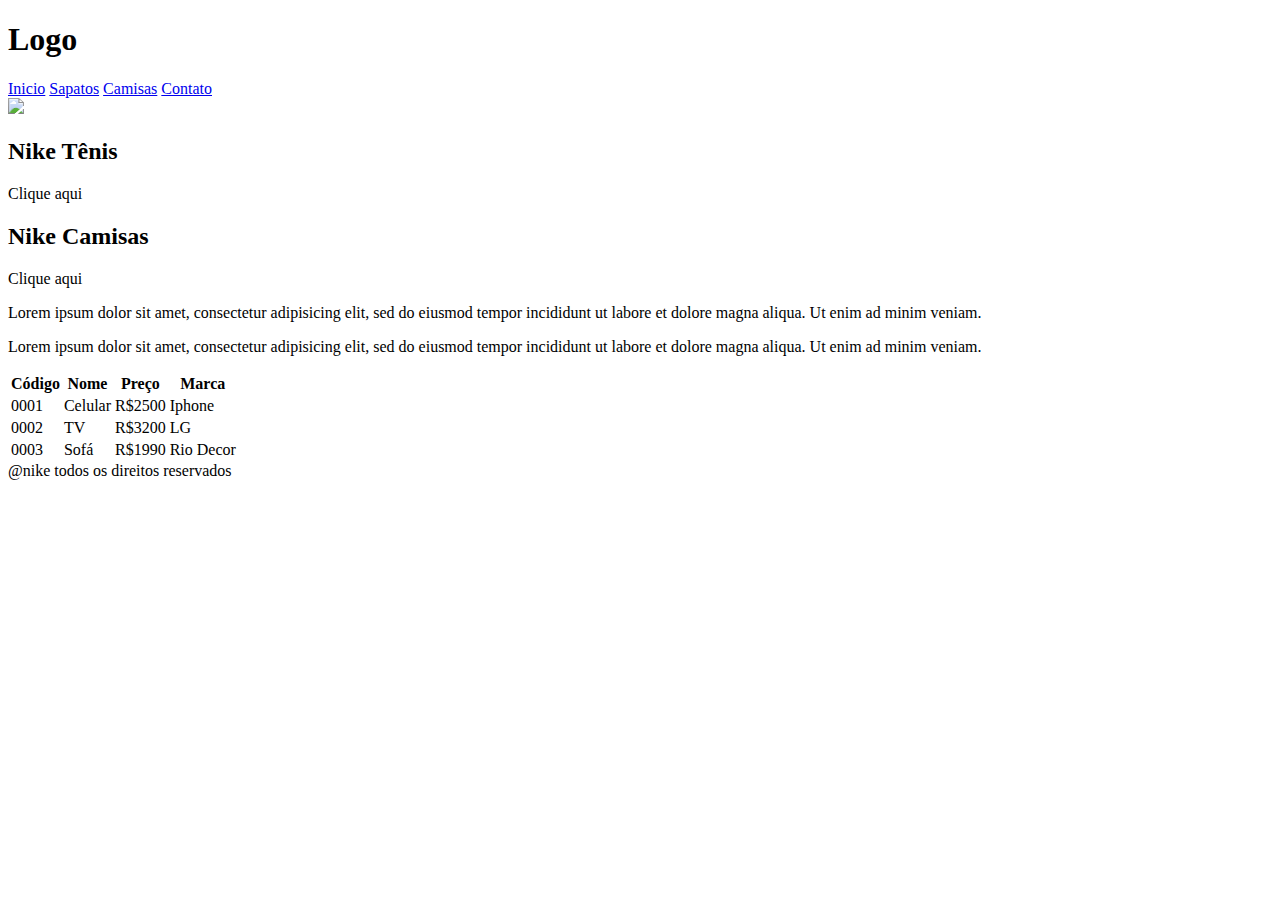
==== index.html @ 1e2665a3 "Update index.html" ====
<!DOCTYPE html>
<html>
<head>
	<meta charset="utf-8">
	<meta name="viewport" content="width=device-width, initial-scale=1">
	<title>Nike Site</title>
	<link rel="stylesheet" type="text/css" href="css/Estilo-Nike-Geral.css">
	<script src="https://kit.fontawesome.com/77ed0489de.js" crossorigin="anonymous"></script>

</head>
<header>
			<h1> Logo </h1>
			<nav>
				<a href="index.html" class="select">Inicio</a>
				<a href="Nike-Sapatos.html">Sapatos</a>
				<a href="Nike-Camisas.html">Camisas</a>
				<a href="#">Contato</a>
			</nav>
</header>

	<section>
		<img class="background" src="imagens/niketenis.jpg">
	</section>
<div id="home">
	<div class="boxbox">
		<h2> Nike Tênis</h2>
		Clique aqui
	</div>
	<div class="boxbox">
		<h2> Nike Camisas</h2>
		Clique aqui
	</div>
	
</div>

<div class="conteudo">
	<p> Lorem ipsum dolor sit amet, consectetur adipisicing elit, sed do eiusmod
	tempor incididunt ut labore et dolore magna aliqua. Ut enim ad minim veniam.</p>

	<p> Lorem ipsum dolor sit amet, consectetur adipisicing elit, sed do eiusmod
	tempor incididunt ut labore et dolore magna aliqua. Ut enim ad minim veniam.</p>

</div>


</div>
<div>  </div>

<table class="table">
<thead>
	<tr>
		<th> Código </th>
		<th> Nome </th>
		<th> Preço </th>
		<th> Marca </th>
	</tr>
</thead>

<tbody>
	<tr>
		<td> 0001</td>
		<td> Celular</td>
		<td> R$2500</td>
		<td> Iphone </td>
	</tr>
	<tr>
		<td> 0002</td>
		<td> TV</td>
		<td> R$3200</td>
		<td> LG </td>
	</tr>
	<tr>
		<td> 0003</td>
		<td> Sofá </td>
		<td> R$1990</td>
		<td> Rio Decor </td>
	</tr>
</tbody>
</table>

<footer> @nike todos os direitos reservados </footer>

</body>
</html>
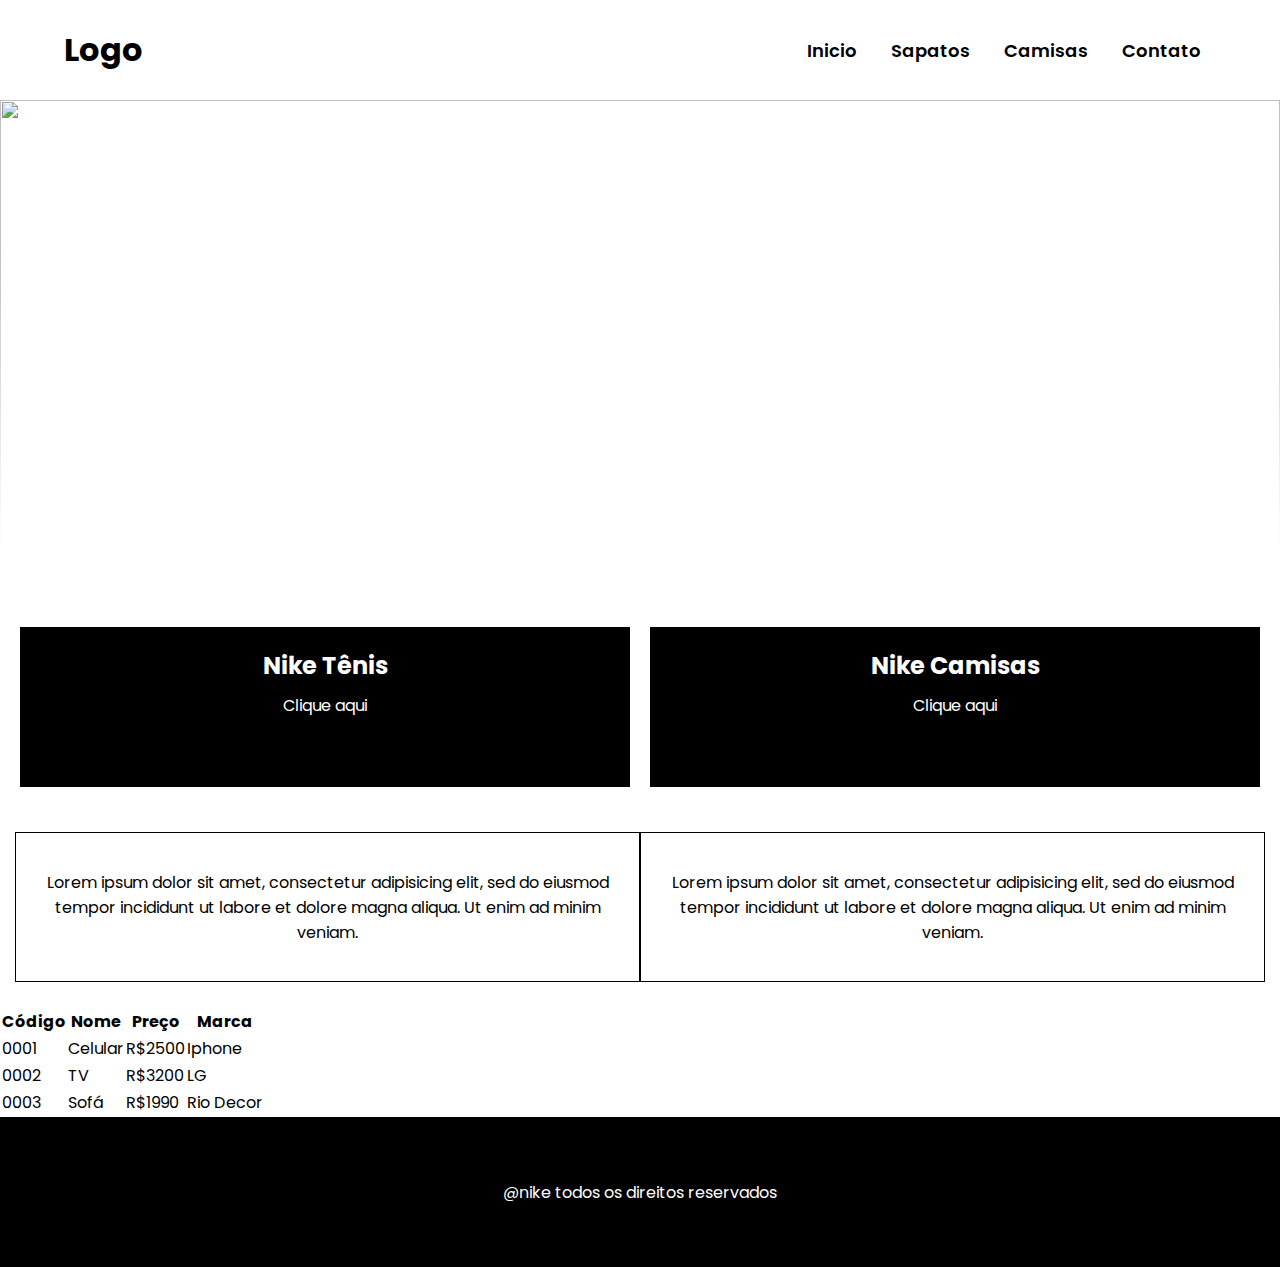
==== commit 4ced2db4: "Update index.html" ====
--- a/index.html
+++ b/index.html
@@ -4,7 +4,7 @@
 	<meta charset="utf-8">
 	<meta name="viewport" content="width=device-width, initial-scale=1">
 	<title>Nike Site</title>
-	<link rel="stylesheet" type="text/css" href="css/Estilo-Nike-Geral.css">
+	<link rel="stylesheet" type="text/css" href="Styles/Estilo-Nike-Geral.css">
 	<script src="https://kit.fontawesome.com/77ed0489de.js" crossorigin="anonymous"></script>
 
 </head>
--- a/Styles/Estilo-Nike-Geral.css
+++ b/Styles/Estilo-Nike-Geral.css
@@ -0,0 +1,274 @@
+@import url('https://fonts.googleapis.com/css2?family=Poppins:ital,wght@0,100;0,200;0,300;0,400;0,500;0,600;0,700;0,800;0,900;1,100;1,200;1,300;1,400;1,500;1,600;1,700;1,800;1,900&display=swap');
+
+*{
+	margin: 0;
+	padding: 0;
+	box-sizing: border-box;
+	outline: 0;
+	text-decoration: none;
+	font-family: 'Poppins', sans-serif;
+
+}
+
+body {
+	width: 100%;
+	height: 100vh;
+}
+
+header {
+	display: flex;
+	justify-content: space-between;
+	align-items: center;
+	height: 100px;
+	padding: 0 5%;
+}
+
+header nav a {
+	font-size: 18px;
+	padding: 15px;
+	color: black;
+	border-radius: 50px;
+	font-weight: 600;
+
+}
+
+a:hover {
+	color: white;
+	background: black;
+	border-radius: 50px;
+	transition: 0.4s;
+
+}
+
+h1:hover {
+	animation: TranslateY 0.8s infinite alternate;
+	color: darkgray;
+	cursor: pointer;
+	transition: 1s;
+}
+
+@keyframes TranslateY {
+	from {
+		transform: translateY(0) scale(1);
+	}
+	to {
+		transform: translateY(-4px) scale(1.1);
+	}
+}
+
+section img {
+	width: 100%;
+	height: 500px;
+	object-fit: cover;
+
+}
+
+
+.background {
+	-webkit-mask-image: linear-gradient(to top, transparent 10%, white 70%);
+	
+}
+
+div#home{
+	
+	display: flex;
+	justify-content: space-around;
+	width: 100%;
+	height: 200px;
+	text-align: center;
+	padding: 10px;
+
+}
+
+.boxbox {
+	border: 1px solid black;
+ 	padding: 10px;
+ 	width: 100%;
+ 	margin: 10px;
+ 	background: black;
+ 	color: white;
+}
+
+.boxbox:hover {
+
+	background: white;
+	color: black;
+	transition: 1s;
+	cursor: pointer;
+}
+
+
+h2{
+	display: flex;
+	justify-content: center;
+	text-align: center;
+	padding: 10px;
+}
+
+h2:hover .boxbox {
+	color: deeppink;
+	cursor: pointer;
+	transition: 1s;
+}
+
+footer {
+	display: flex;
+	justify-content: center;
+	background: black;
+	color: white;
+	align-items: center;
+	text-align: center;
+	width: 100%;
+	padding: 10px;
+	height: 150px;
+
+}
+
+p {
+	display: flex;
+	text-align: center;
+	padding: 10px;
+	border: 1px solid black;
+	height: 150px;
+	width: 730px;
+	align-items: center;
+	margin: 10px auto;
+
+}
+
+p:hover {
+	background: black;
+	color: white;
+	transition: 1s;
+	cursor: pointer;
+
+}
+
+.conteudo {
+	display: flex;
+	text-align: center;
+	justify-content: space-around;
+	padding: 15px;
+}
+
+a .select {
+
+	background: black;
+	color: white;
+
+}
+
+.grid-sapatos {
+	display: grid;
+	grid-template-columns: repeat(12, 1fr);
+	grid-auto-columns: 150px;
+	grid-auto-rows: 100px;
+	gap: 20px;
+
+	padding: 10px;
+
+
+}
+
+.grid-box1 {
+	grid-column: span 3;
+	display: flex; 
+	align-items: center;
+	justify-content: center;
+	color: black;
+	border: 3px solid black;
+}
+
+.grid-box2 {
+	grid-column: span 6;
+	grid-row: span 2;
+	display: flex; 
+	align-items: center;
+	justify-content: center;
+	color: black;
+	border: 3px solid black;
+
+	box-shadow: 10px 10px rgba(0, 0, 0, 0.5);
+}
+
+.grid-box3 {
+	grid-row: span 2;
+	grid-column: span 3;
+	display: flex; 
+	align-items: center;
+	justify-content: center;
+	background-color: white;
+	border: 3px solid black;
+	box-shadow: 8px px rgba(0, 0, 0, 0.5);
+
+}
+
+.grid-box3:hover{
+	background: black;
+	color: white;
+	transition: 2s;
+	cursor: default;
+
+}
+
+.wrapper {
+
+	width: 90%;
+	max-width:  1536px;
+	margin-inline: auto;
+	position: relative;
+	height: 100px;
+	margin-top: 10px;
+	margin-bottom: 10px;
+	overflow: hidden;
+	mask-image: linear-gradient(to right, rgba(0, 0, 0, 0), rgba(0, 0, 0, 1.0) 20%,rgba(0, 0, 0, 1.0) 80%, rgba(0, 0, 0, 0));
+	
+}
+
+@keyframes scrollleft {
+
+	to {
+		left: -200px;
+	}
+}
+
+.item {
+	width: 200px;
+	height: 100px;
+	border-radius: 6px;
+	position: absolute;	
+	left: 100%;
+	animation: scrollleft 30s linear infinite;
+	border: 1px solid black;
+	text-align: center;
+	padding: 30px;
+
+
+
+
+	
+}
+
+.item1 {
+	animation-delay: calc(30s / 7 * (7 - 1) * -1) ;
+}
+
+.item2 {
+	animation-delay: calc(30s / 7 * (7 - 2) * -1);
+}
+.item3 {
+	animation-delay:calc(30s / 7 * (7 - 3) * -1) ;
+}
+.item4 {
+	animation-delay:calc(30s / 7 * (7 - 4) * -1) ;
+}
+.item5 {
+	animation-delay:calc(30s / 7 * (7 - 5) * -1) ;
+}
+.item6 {
+	animation-delay:calc(30s / 7 * (7 - 6) * -1) ;
+}
+.item7 {
+	animation-delay:calc(30s / 7 * (7 - 7) * -1) ;
+}
+
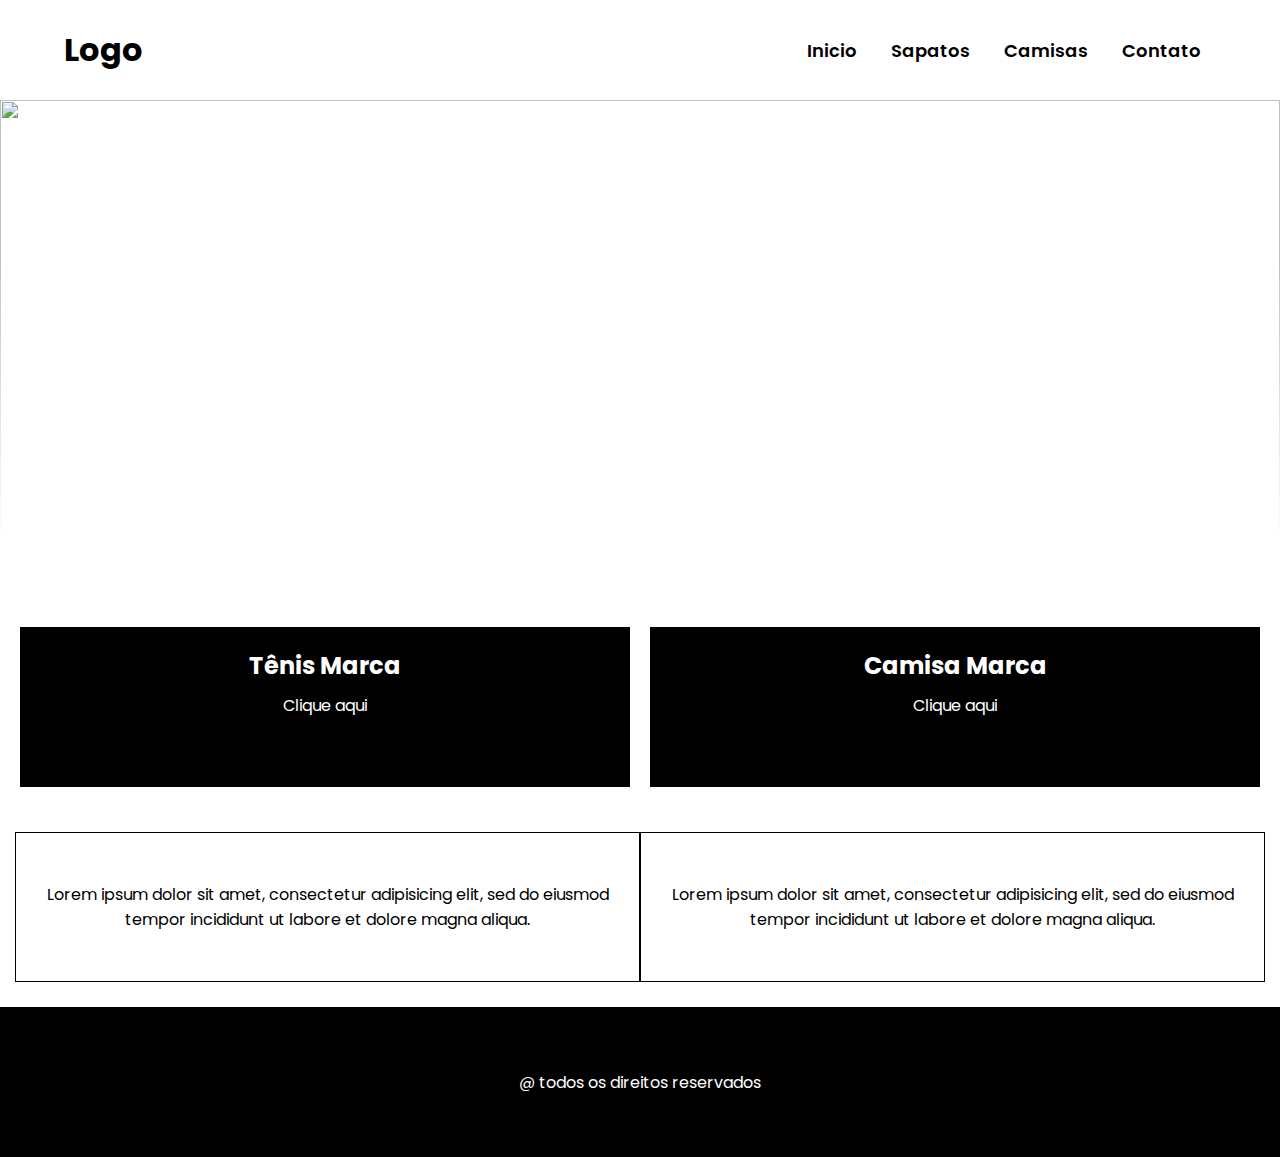
==== commit 016e6efe: "Update and rename Nike Site.html to index.html" ====
--- a/index.html
+++ b/index.html
@@ -11,23 +11,23 @@
 <header>
 			<h1> Logo </h1>
 			<nav>
-				<a href="index.html" class="select">Inicio</a>
+				<a href="Nike Site.html" class="select">Inicio</a>
 				<a href="Nike-Sapatos.html">Sapatos</a>
 				<a href="Nike-Camisas.html">Camisas</a>
-				<a href="#">Contato</a>
+				<a href="Nike-Contato.html">Contato</a>
 			</nav>
 </header>
 
 	<section>
-		<img class="background" src="imagens/niketenis.jpg">
+		<img class="background" src="imagens/tenisbanner.jpg">
 	</section>
 <div id="home">
 	<div class="boxbox">
-		<h2> Nike Tênis</h2>
+		<h2> Tênis Marca </h2>
 		Clique aqui
 	</div>
 	<div class="boxbox">
-		<h2> Nike Camisas</h2>
+		<h2> Camisa Marca </h2>
 		Clique aqui
 	</div>
 	
@@ -35,10 +35,10 @@
 
 <div class="conteudo">
 	<p> Lorem ipsum dolor sit amet, consectetur adipisicing elit, sed do eiusmod
-	tempor incididunt ut labore et dolore magna aliqua. Ut enim ad minim veniam.</p>
+	tempor incididunt ut labore et dolore magna aliqua.</p>
 
 	<p> Lorem ipsum dolor sit amet, consectetur adipisicing elit, sed do eiusmod
-	tempor incididunt ut labore et dolore magna aliqua. Ut enim ad minim veniam.</p>
+	tempor incididunt ut labore et dolore magna aliqua.</p>
 
 </div>
 
@@ -46,39 +46,9 @@
 </div>
 <div>  </div>
 
-<table class="table">
-<thead>
-	<tr>
-		<th> Código </th>
-		<th> Nome </th>
-		<th> Preço </th>
-		<th> Marca </th>
-	</tr>
-</thead>
 
-<tbody>
-	<tr>
-		<td> 0001</td>
-		<td> Celular</td>
-		<td> R$2500</td>
-		<td> Iphone </td>
-	</tr>
-	<tr>
-		<td> 0002</td>
-		<td> TV</td>
-		<td> R$3200</td>
-		<td> LG </td>
-	</tr>
-	<tr>
-		<td> 0003</td>
-		<td> Sofá </td>
-		<td> R$1990</td>
-		<td> Rio Decor </td>
-	</tr>
-</tbody>
-</table>
 
-<footer> @nike todos os direitos reservados </footer>
+<footer> @ todos os direitos reservados </footer>
 
 </body>
 </html>
--- a/Styles/Estilo-Nike-Geral.css
+++ b/Styles/Estilo-Nike-Geral.css
@@ -176,7 +176,7 @@
 	align-items: center;
 	justify-content: center;
 	color: black;
-	border: 3px solid black;
+	border: 2px solid black;
 }
 
 .grid-box2 {
@@ -186,9 +186,9 @@
 	align-items: center;
 	justify-content: center;
 	color: black;
-	border: 3px solid black;
-
-	box-shadow: 10px 10px rgba(0, 0, 0, 0.5);
+	border: 2px solid black;
+
+	box-shadow: 5px 5px rgba(0, 0, 0, 0.5);
 }
 
 .grid-box3 {
@@ -198,8 +198,8 @@
 	align-items: center;
 	justify-content: center;
 	background-color: white;
-	border: 3px solid black;
-	box-shadow: 8px px rgba(0, 0, 0, 0.5);
+	border: 2px solid black;
+	box-shadow: 2px px rgba(0, 0, 0, 0.5);
 
 }
 
@@ -213,13 +213,11 @@
 
 .wrapper {
 
-	width: 90%;
+	width: 110%;
 	max-width:  1536px;
 	margin-inline: auto;
-	position: relative;
-	height: 100px;
+	height: 120px;
 	margin-top: 10px;
-	margin-bottom: 10px;
 	overflow: hidden;
 	mask-image: linear-gradient(to right, rgba(0, 0, 0, 0), rgba(0, 0, 0, 1.0) 20%,rgba(0, 0, 0, 1.0) 80%, rgba(0, 0, 0, 0));
 	
@@ -233,20 +231,16 @@
 }
 
 .item {
-	width: 200px;
+	width: 180px;
 	height: 100px;
 	border-radius: 6px;
 	position: absolute;	
-	left: 100%;
+	left: 1356px;
 	animation: scrollleft 30s linear infinite;
 	border: 1px solid black;
 	text-align: center;
-	padding: 30px;
-
-
-
-
-	
+	padding: 1px;
+
 }
 
 .item1 {
@@ -272,3 +266,69 @@
 	animation-delay:calc(30s / 7 * (7 - 7) * -1) ;
 }
 
+#formulário {
+	background-color: white;
+	text-align: center;
+	justify-content: center;
+	align-items: center;
+	width: 100%;
+}
+
+#formulário .Formulariocontato {
+	
+	height: 350px;
+	background-color: rgb(255, 244, 227);
+	padding-top: 20px;
+	padding-bottom: 40px;
+	
+}
+
+.contatobackground {
+	background-color: black;
+	width: 440px;
+	height: 50px;
+	border-radius: 10px;
+	color: wheat;
+	padding: 10px;
+	margin: 2px;
+}
+
+.checkbox {
+	margin: 5px;
+}
+
+.botão-contato {
+	width: 440px;
+	height: 50px;
+	background-color: black;
+	color: wheat;
+	border-radius: 10px;
+	padding-right: 10px;
+	cursor: pointer;
+}
+
+
+
+.botão-contato:hover {
+	background-color: wheat;
+	color: rgb(0, 0, 0);
+	transition: 0.5s;
+	animation: MoverY 0.8s infinite alternate;
+
+}
+
+@keyframes MoverY {
+
+	from {
+		transform: TranslateY(0px) scale(1);
+	}
+	to {
+		transform: TranslateY(1px) scale(1.05);
+	}
+	
+}
+
+::placeholder {
+	color: wheat;
+}
+
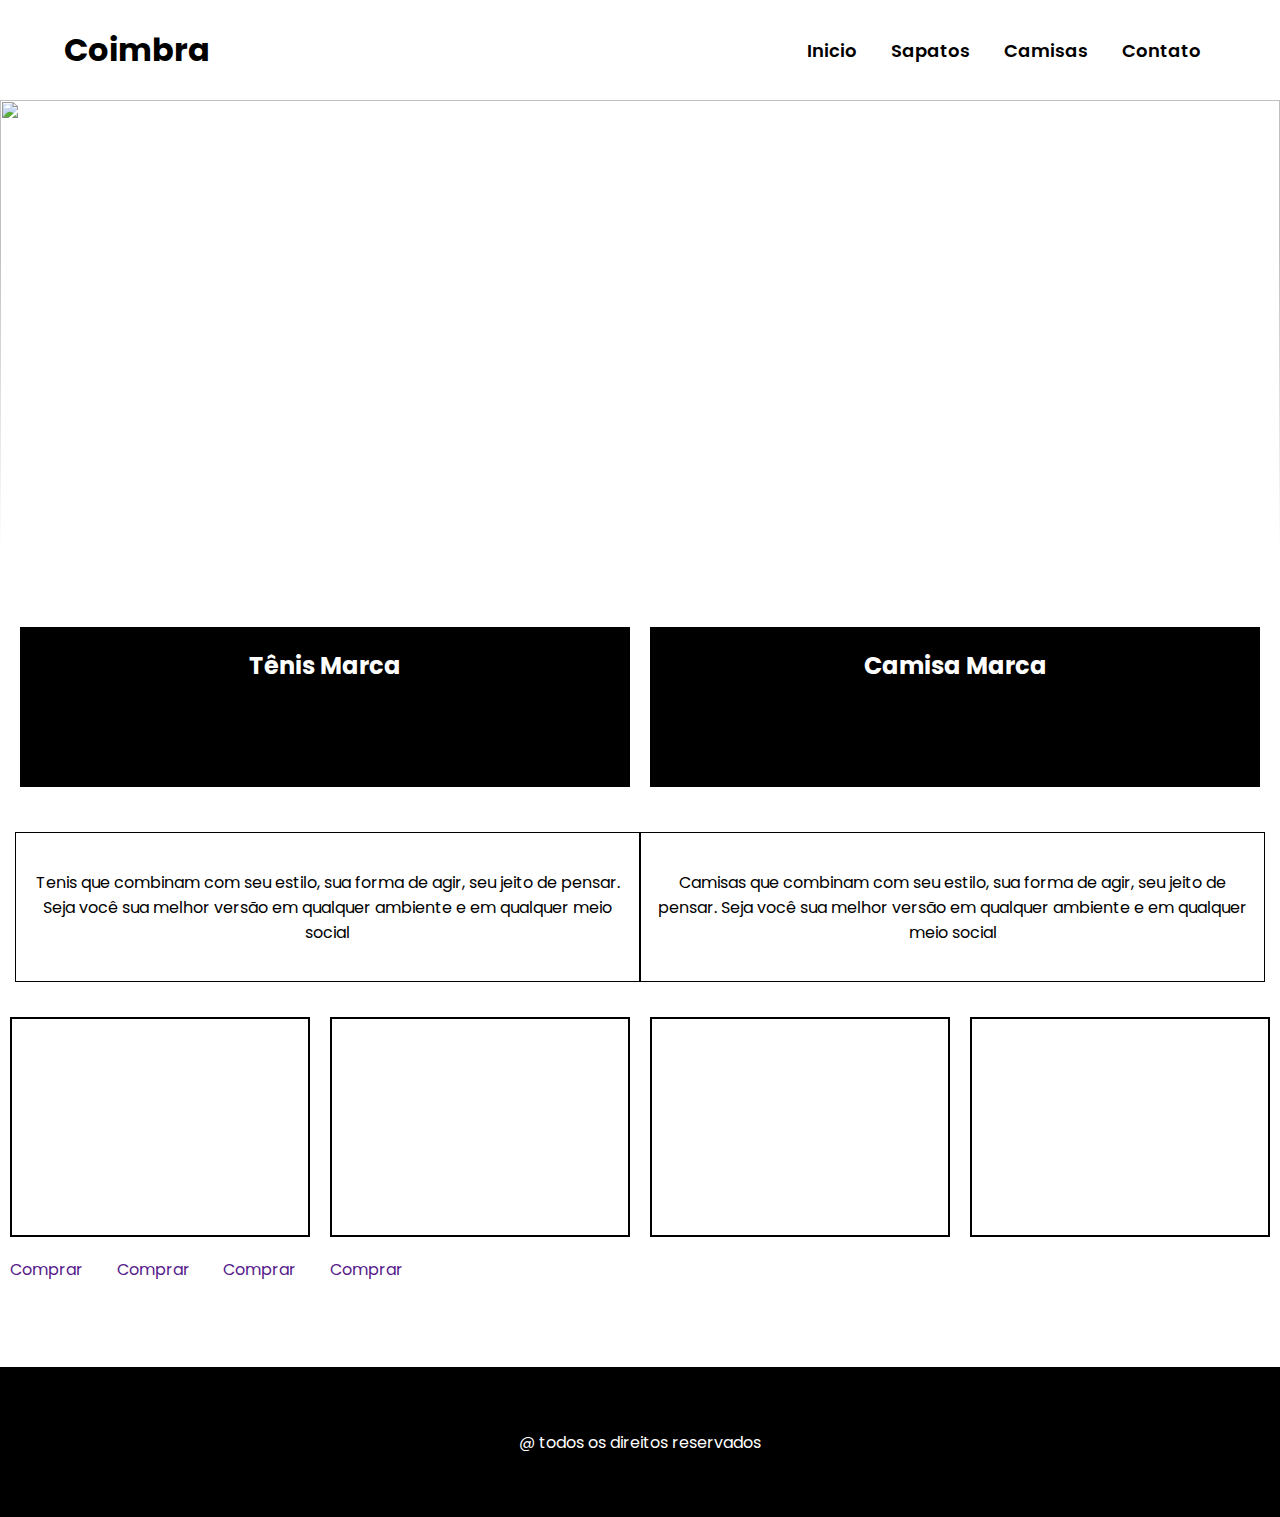
==== commit 2e1811e6: "Update and rename Index.html to index.html" ====
--- a/index.html
+++ b/index.html
@@ -3,50 +3,84 @@
 <head>
 	<meta charset="utf-8">
 	<meta name="viewport" content="width=device-width, initial-scale=1">
-	<title>Nike Site</title>
+	<title>Coimbra</title>
 	<link rel="stylesheet" type="text/css" href="Styles/Estilo-Nike-Geral.css">
 	<script src="https://kit.fontawesome.com/77ed0489de.js" crossorigin="anonymous"></script>
 
 </head>
+<body>
 <header>
-			<h1> Logo </h1>
+			<h1> Coimbra </h1>
 			<nav>
-				<a href="Nike Site.html" class="select">Inicio</a>
-				<a href="Nike-Sapatos.html">Sapatos</a>
-				<a href="Nike-Camisas.html">Camisas</a>
-				<a href="Nike-Contato.html">Contato</a>
+				<a href="index.html" class="select">Inicio</a>
+				<a href="Sapatos.html">Sapatos</a>
+				<a href="Camisas.html">Camisas</a>
+				<a href="Contato.html">Contato</a>
 			</nav>
 </header>
 
 	<section>
-		<img class="background" src="imagens/tenisbanner.jpg">
+		<img class="background" src="https://images.unsplash.com/photo-1722973020408-2c7cf449538b?q=80&w=1887&auto=format&fit=crop&ixlib=rb-4.0.3&ixid=M3wxMjA3fDB8MHxwaG90by1wYWdlfHx8fGVufDB8fHx8fA%3D%3D">
 	</section>
 <div id="home">
 	<div class="boxbox">
 		<h2> Tênis Marca </h2>
-		Clique aqui
+		<i class="fa-solid fa-shoe-prints"></i>
+		
 	</div>
 	<div class="boxbox">
 		<h2> Camisa Marca </h2>
-		Clique aqui
+		<i class="fa-solid fa-shirt"></i>
 	</div>
 	
 </div>
 
 <div class="conteudo">
-	<p> Lorem ipsum dolor sit amet, consectetur adipisicing elit, sed do eiusmod
-	tempor incididunt ut labore et dolore magna aliqua.</p>
+	<p> Tenis que combinam com seu estilo, sua forma de agir, seu jeito de pensar.
+		Seja você sua melhor versão em qualquer ambiente e em qualquer meio social </p>
 
-	<p> Lorem ipsum dolor sit amet, consectetur adipisicing elit, sed do eiusmod
-	tempor incididunt ut labore et dolore magna aliqua.</p>
+	<p> Camisas que combinam com seu estilo, sua forma de agir, seu jeito de pensar.
+		Seja você sua melhor versão em qualquer ambiente e em qualquer meio social </p>
 
 </div>
 
 
 </div>
-<div>  </div>
+<div class="grid-sapatos">
+
+	<div class="grid-box3">
+		
+		<img src="https://images.unsplash.com/photo-1723081786173-18d2ab837f97?q=80&w=1887&auto=format&fit=crop&ixlib=rb-4.0.3&ixid=M3wxMjA3fDB8MHxwaG90by1wYWdlfHx8fGVufDB8fHx8fA%3D%3D" alt="">
+	
+</div>
+	<div class="grid-box3">
+		<img src="https://images.unsplash.com/photo-1660245409239-23b212a77793?q=80&w=1887&auto=format&fit=crop&ixlib=rb-4.0.3&ixid=M3wxMjA3fDB8MHxwaG90by1wYWdlfHx8fGVufDB8fHx8fA%3D%3D" alt="">
+		
+	</div>
+	<div class="grid-box3">
+		<img src="https://images.unsplash.com/photo-1700407592504-f4de855d559a?q=80&w=1887&auto=format&fit=crop&ixlib=rb-4.0.3&ixid=M3wxMjA3fDB8MHxwaG90by1wYWdlfHx8fGVufDB8fHx8fA%3D%3D" alt="">
+	</div>
+
+	<div class="grid-box3">
+		<img class="acertar1" src="https://images.unsplash.com/photo-1583743814966-8936f5b7be1a?q=80&w=1887&auto=format&fit=crop&ixlib=rb-4.0.3&ixid=M3wxMjA3fDB8MHxwaG90by1wYWdlfHx8fGVufDB8fHx8fA%3D%3D" alt="">
+	</div>
+
+	<div class="grid-minibox1"><a href=""> Comprar </a></div>
+	<div class="grid-minibox1"><a href=""> Comprar </a></div>
+	<div class="grid-minibox1"><a href=""> Comprar </a></div>
+	<div class="grid-minibox1"><a href=""> Comprar </a></div>
+	<br>
 
 
+</div>
+
+
+<script>
+
+	let variavel1 = 5;
+	console.log(variavel1 + variavel1);
+
+</script>
 
 <footer> @ todos os direitos reservados </footer>
 
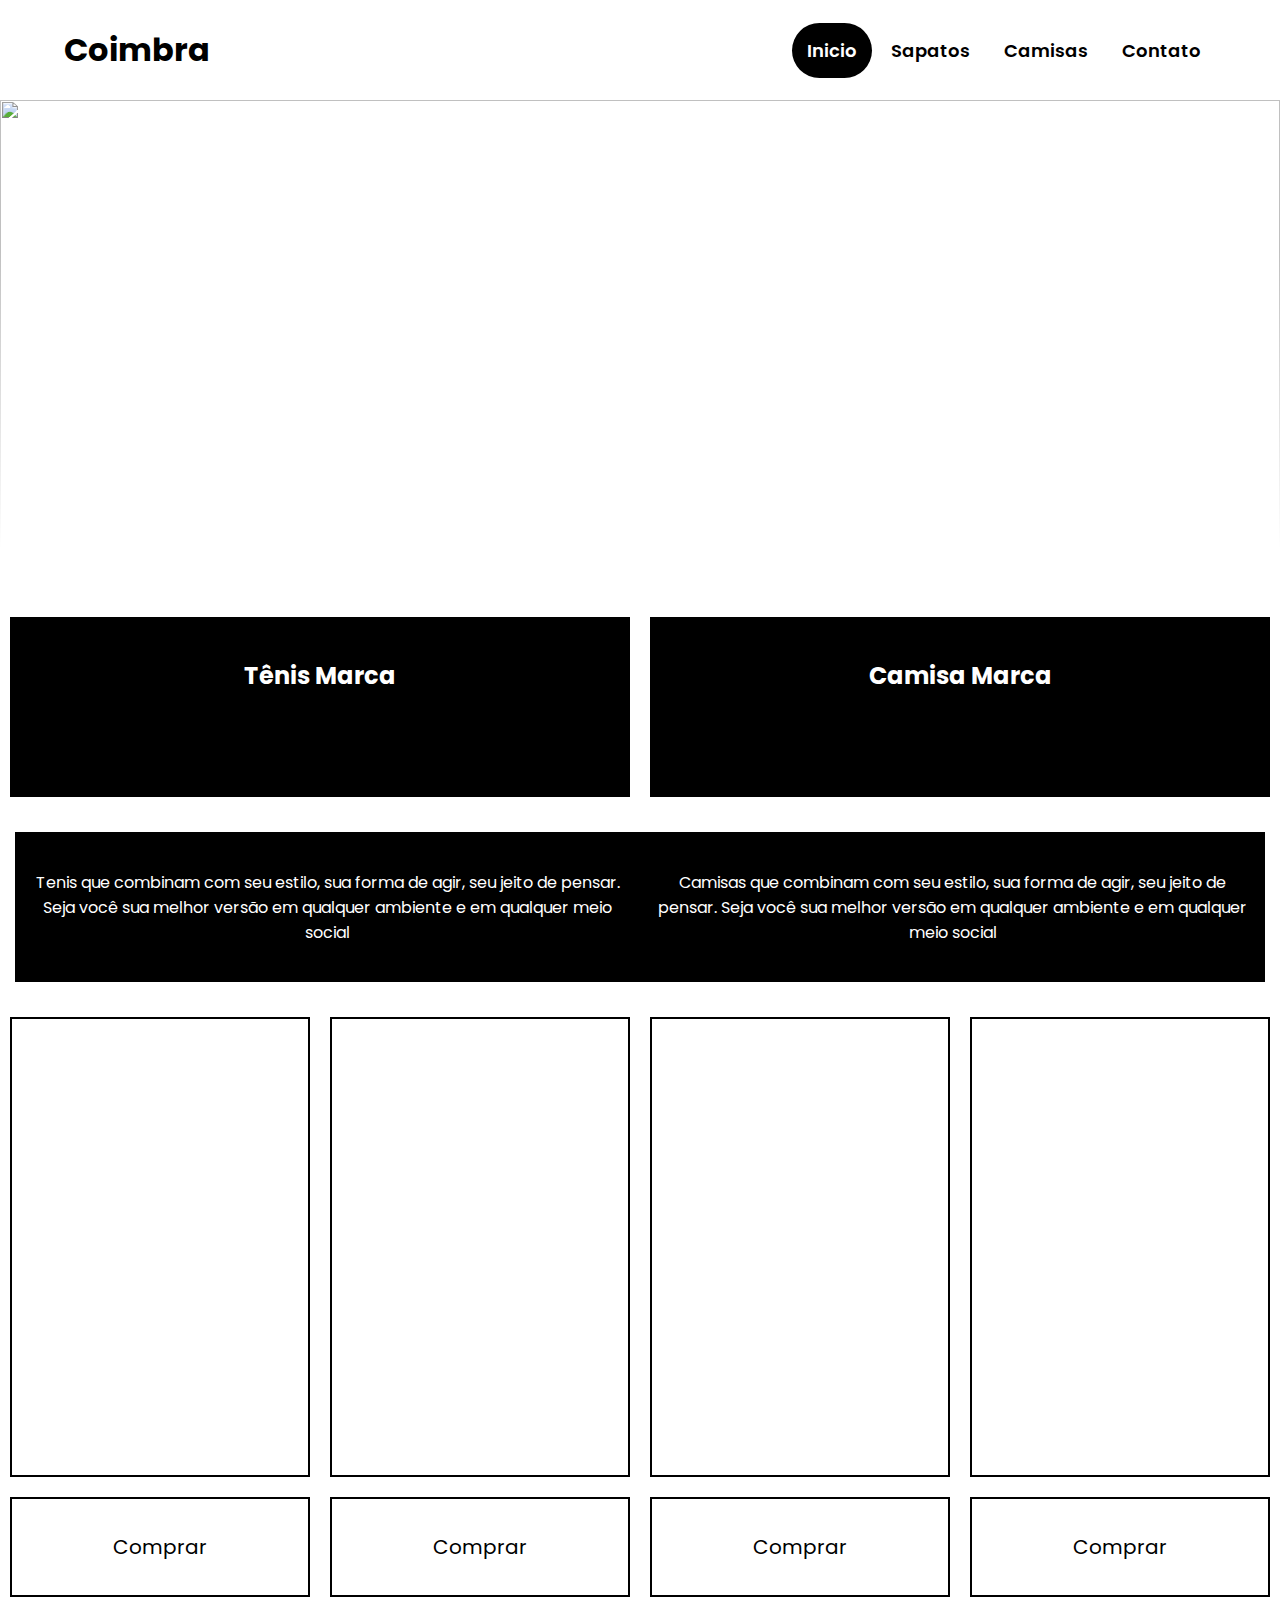
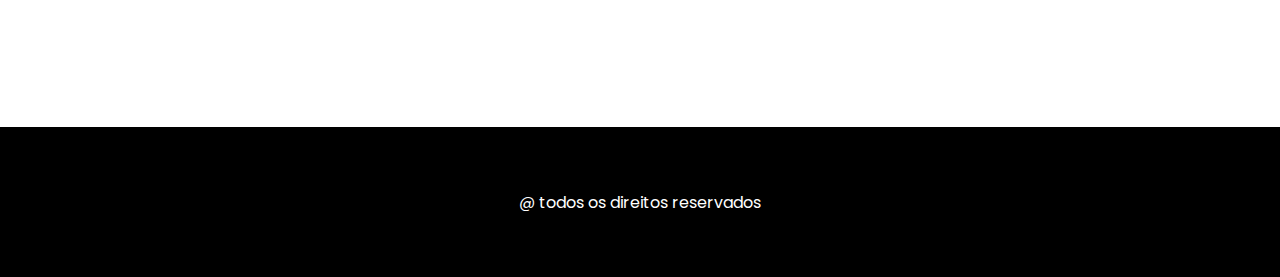
==== commit 434aa322: "Update index.html" ====
--- a/index.html
+++ b/index.html
@@ -74,14 +74,6 @@
 
 </div>
 
-
-<script>
-
-	let variavel1 = 5;
-	console.log(variavel1 + variavel1);
-
-</script>
-
 <footer> @ todos os direitos reservados </footer>
 
 </body>
--- a/Styles/Estilo-Nike-Geral.css
+++ b/Styles/Estilo-Nike-Geral.css
@@ -7,8 +7,11 @@
 	outline: 0;
 	text-decoration: none;
 	font-family: 'Poppins', sans-serif;
-
-}
+	
+
+}
+
+
 
 body {
 	width: 100%;
@@ -21,6 +24,8 @@
 	align-items: center;
 	height: 100px;
 	padding: 0 5%;
+	
+	
 }
 
 header nav a {
@@ -32,13 +37,20 @@
 
 }
 
-a:hover {
+header a:hover {
 	color: white;
 	background: black;
 	border-radius: 50px;
 	transition: 0.4s;
 
 }
+
+.select { 
+	background-color: black;
+	color: white;
+	
+}
+
 
 h1:hover {
 	animation: TranslateY 0.8s infinite alternate;
@@ -60,33 +72,40 @@
 	width: 100%;
 	height: 500px;
 	object-fit: cover;
+	
 
 }
 
 
 .background {
-	-webkit-mask-image: linear-gradient(to top, transparent 10%, white 70%);
+	mask-image: linear-gradient(to top, transparent 10%, white 70%);
 	
 }
 
 div#home{
 	
 	display: flex;
-	justify-content: space-around;
-	width: 100%;
+	
+	
 	height: 200px;
 	text-align: center;
-	padding: 10px;
 
 }
 
 .boxbox {
 	border: 1px solid black;
  	padding: 10px;
+	justify-content: center;
  	width: 100%;
  	margin: 10px;
  	background: black;
  	color: white;
+	padding-top: 30px;
+	
+}
+
+.boxbox i { 
+	font-size: 2rem;
 }
 
 .boxbox:hover {
@@ -95,6 +114,15 @@
 	color: black;
 	transition: 1s;
 	cursor: pointer;
+}
+
+.grid-box2.transition-color:hover{
+	background-color: black;
+	color: white;
+	transition: 0.8s;
+	
+
+	
 }
 
 
@@ -119,7 +147,6 @@
 	align-items: center;
 	text-align: center;
 	width: 100%;
-	padding: 10px;
 	height: 150px;
 
 }
@@ -128,7 +155,6 @@
 	display: flex;
 	text-align: center;
 	padding: 10px;
-	border: 1px solid black;
 	height: 150px;
 	width: 730px;
 	align-items: center;
@@ -136,11 +162,34 @@
 
 }
 
-p:hover {
-	background: black;
-	color: white;
+.conteudo p {
+	display: flex;
+	text-align: center;
+	padding: 10px;
+	height: 150px;
+	width: 730px;
+	align-items: center;
+	margin: 10px auto;
+	background-color: black;
+	color: white;
+}
+
+.conteudo p:hover {
+	
+	background-color: white;
+	color: black;
 	transition: 1s;
 	cursor: pointer;
+	
+}
+
+.grid-box2:hover {
+
+	background-color: black;
+	color: white;
+	transition: 0.8s;
+	
+	
 
 }
 
@@ -149,12 +198,14 @@
 	text-align: center;
 	justify-content: space-around;
 	padding: 15px;
+	
 }
 
 a .select {
 
 	background: black;
 	color: white;
+	
 
 }
 
@@ -164,10 +215,26 @@
 	grid-auto-columns: 150px;
 	grid-auto-rows: 100px;
 	gap: 20px;
-
-	padding: 10px;
-
-
+	padding: 10px;
+	
+
+
+}
+
+.grid-camisas {
+	display: grid;
+	grid-template-columns: repeat(12, 1fr);
+	grid-auto-columns: 150px;
+	grid-auto-rows: 100px;
+	gap: 20px;
+	padding: 10px;
+}
+
+.grid-camisas .grid-box3 img{
+	width: 400px;
+	margin-bottom: 10%;
+	cursor: pointer;
+	
 }
 
 .grid-box1 {
@@ -178,6 +245,37 @@
 	color: black;
 	border: 2px solid black;
 }
+
+.grid-minibox1 {
+	grid-column: span 3;
+	display: flex; 
+	align-items: center;
+	justify-content: center;
+	color: black;
+	border: 2px solid black;
+	font-size: 20px;
+}
+
+.grid-minibox1:hover {
+	background-color: black;
+	color: white;
+	transition: 0.8s;
+	cursor: pointer;
+
+}
+
+.grid-minibox1:hover a {
+	color: white;
+}
+
+.grid-minibox1 a {
+	color: black;
+}
+
+
+
+
+
 
 .grid-box2 {
 	grid-column: span 6;
@@ -187,12 +285,11 @@
 	justify-content: center;
 	color: black;
 	border: 2px solid black;
-
-	box-shadow: 5px 5px rgba(0, 0, 0, 0.5);
+	box-shadow: 5px 5px rgba(0, 0, 0, 0.3);
 }
 
 .grid-box3 {
-	grid-row: span 2;
+	grid-row: span 4;
 	grid-column: span 3;
 	display: flex; 
 	align-items: center;
@@ -200,74 +297,47 @@
 	background-color: white;
 	border: 2px solid black;
 	box-shadow: 2px px rgba(0, 0, 0, 0.5);
-
-}
+	overflow: hidden;
+	
+
+}
+
+.grid-box3 img {
+	width: 600px;
+	margin-bottom: 10%;
+	cursor: pointer;
+	padding-top: 10px;
+	
+
+}
+
+
+
+
+
+.grid-box3 .acertar1{
+	padding-right: 60px;
+	width: 600px;
+
+}
+
+.grid-box3 img:hover {
+	transform: scale(1.2);
+	transition: 1.5s;
+}
+
 
 .grid-box3:hover{
-	background: black;
-	color: white;
+	
 	transition: 2s;
 	cursor: default;
 
 }
 
-.wrapper {
-
-	width: 110%;
-	max-width:  1536px;
-	margin-inline: auto;
-	height: 120px;
-	margin-top: 10px;
-	overflow: hidden;
-	mask-image: linear-gradient(to right, rgba(0, 0, 0, 0), rgba(0, 0, 0, 1.0) 20%,rgba(0, 0, 0, 1.0) 80%, rgba(0, 0, 0, 0));
-	
-}
-
-@keyframes scrollleft {
-
-	to {
-		left: -200px;
-	}
-}
-
-.item {
-	width: 180px;
-	height: 100px;
-	border-radius: 6px;
-	position: absolute;	
-	left: 1356px;
-	animation: scrollleft 30s linear infinite;
-	border: 1px solid black;
-	text-align: center;
-	padding: 1px;
-
-}
-
-.item1 {
-	animation-delay: calc(30s / 7 * (7 - 1) * -1) ;
-}
-
-.item2 {
-	animation-delay: calc(30s / 7 * (7 - 2) * -1);
-}
-.item3 {
-	animation-delay:calc(30s / 7 * (7 - 3) * -1) ;
-}
-.item4 {
-	animation-delay:calc(30s / 7 * (7 - 4) * -1) ;
-}
-.item5 {
-	animation-delay:calc(30s / 7 * (7 - 5) * -1) ;
-}
-.item6 {
-	animation-delay:calc(30s / 7 * (7 - 6) * -1) ;
-}
-.item7 {
-	animation-delay:calc(30s / 7 * (7 - 7) * -1) ;
-}
+
 
 #formulário {
-	background-color: white;
+	
 	text-align: center;
 	justify-content: center;
 	align-items: center;
@@ -277,18 +347,18 @@
 #formulário .Formulariocontato {
 	
 	height: 350px;
-	background-color: rgb(255, 244, 227);
+	background-color: rgb(250, 177, 67);
 	padding-top: 20px;
 	padding-bottom: 40px;
 	
 }
 
 .contatobackground {
-	background-color: black;
+	background-color: rgb(0, 0, 0);
 	width: 440px;
 	height: 50px;
 	border-radius: 10px;
-	color: wheat;
+	color: rgb(250, 177, 67);
 	padding: 10px;
 	margin: 2px;
 }
@@ -301,7 +371,7 @@
 	width: 440px;
 	height: 50px;
 	background-color: black;
-	color: wheat;
+	color: rgb(255, 255, 255);
 	border-radius: 10px;
 	padding-right: 10px;
 	cursor: pointer;
@@ -310,8 +380,8 @@
 
 
 .botão-contato:hover {
-	background-color: wheat;
-	color: rgb(0, 0, 0);
+	background-color: rgb(242, 242, 242);
+	color:rgb(0, 0, 0);
 	transition: 0.5s;
 	animation: MoverY 0.8s infinite alternate;
 
@@ -329,6 +399,47 @@
 }
 
 ::placeholder {
-	color: wheat;
-}
-
+	color: rgb(250, 177, 67);
+
+}
+
+::placeholder {
+	color: rgb(0, 0, 0);
+	
+
+}
+:placeholder-shown {
+	background-color: white;
+}
+
+.slide-infinito img {
+	
+	margin: 4rem 3rem;
+}
+
+
+ 
+.slide-infinito {
+	display: inline-block;
+	animation: 30s slide infinite linear;
+}
+
+.scroller {
+	overflow: hidden;
+	white-space: nowrap;
+	padding: 10px
+
+}
+
+
+
+@keyframes slide {
+
+	from {
+		transform: translateX(0);
+	}
+	
+	to {
+		transform: translateX(-100%);
+	}
+}
